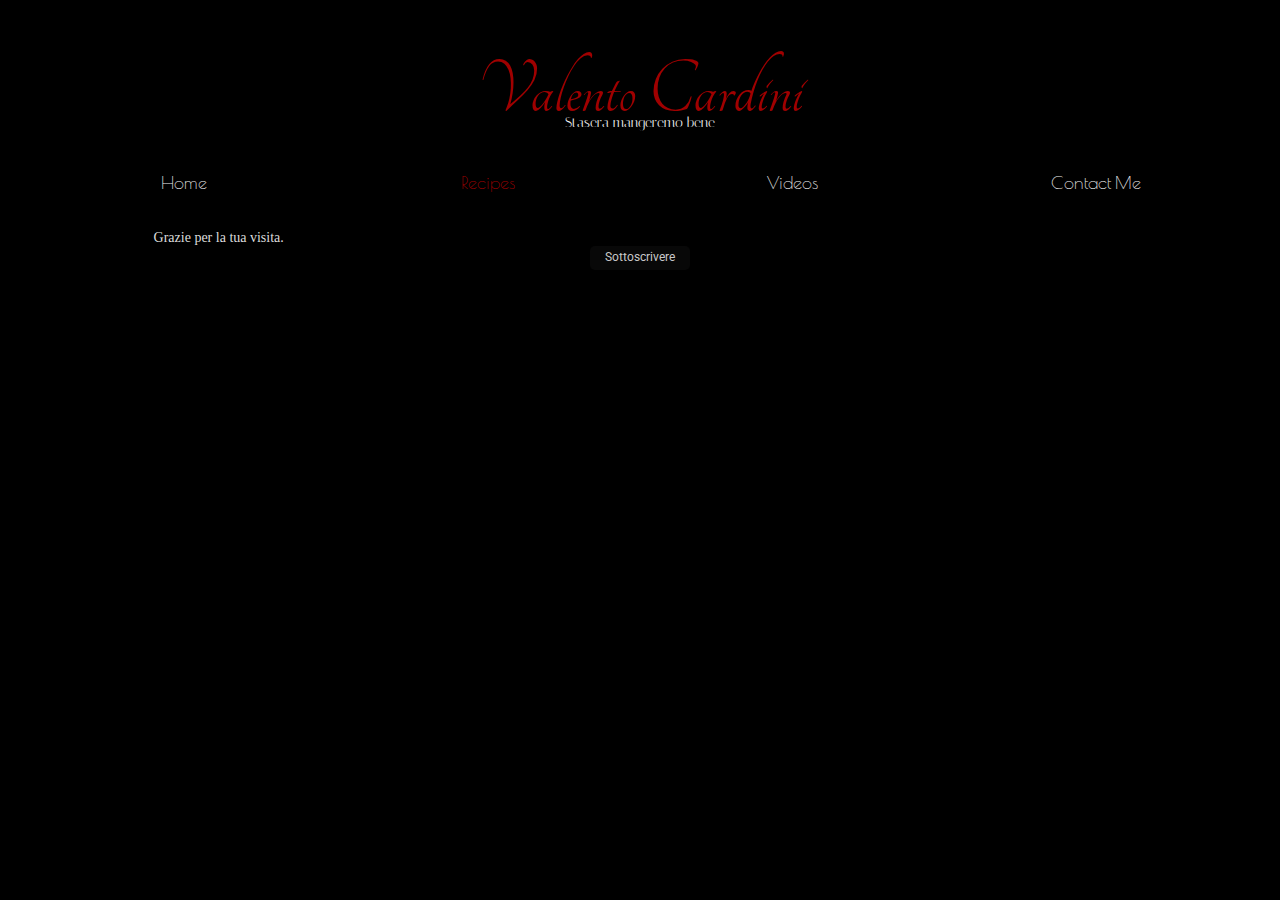
==== RECIPES/index.html @ 934b3c68 "fixed main navigation" ====
<!DOCTYPE HTML>
<html>
<head>
    <title>Valento Cardini | Recipes</title>
    
    <meta charset="utf-8">
    <meta name="description" content="Recipes of my favorite Italian dishes.">
    <meta name="viewport" content="width=device-width, initial-scale=1.0, maximum-scale=1.0">
    
    <link rel="stylesheet" href="../CSS/main.css" async>
    <link rel="stylesheet" href="../CSS/recipes.css" async>
    
    <link rel='stylesheet' href='https://fonts.googleapis.com/css?family=Tangerine|Italiana|Poiret+One|Roboto'>
    
    <script>
      (function(i,s,o,g,r,a,m){i['GoogleAnalyticsObject']=r;i[r]=i[r]||function(){
      (i[r].q=i[r].q||[]).push(arguments)},i[r].l=1*new Date();a=s.createElement(o),
      m=s.getElementsByTagName(o)[0];a.async=1;a.src=g;m.parentNode.insertBefore(a,m)
      })(window,document,'script','//www.google-analytics.com/analytics.js','ga');
    
      ga('create', 'UA-72287306-1', 'auto');
      ga('send', 'pageview');
    </script>    
</head>

<body>

<header id="mainheader">
    <div id="maintitle"><h1>Valento Cardini</h1><p>Stasera mangeremo bene</p></div>
    
    </header>

    <nav id="mainnav">
        <a href="../index.html">Home</a>
        <a href="../RECIPES/index.html" style="color:rgb(160,0,0)">Recipes</a>
        <a href="../VIDEOS/index.html">Videos</a>
        <a href="../contactme.html">Contact Me</a>
    </nav>

<main>
    
    <!--
    <section>
        <h2>What is cheffing?</h2>
                <p>Cheffing is an artistic expression</p>
                <p>Cheffing is an unforgiving science</p>
                <p>You must be intimitaly aware of your ingridients' finest qualities and their most finicky temperaments.</p>
                <p>It is your role as conductor to help them blossom and encourage their individual expression of their personalities, their talents, their passions.</p>
                <p>And care must be taken not to play favorites.  All the members you have so lovingly selected and cared after must get along and play nice with each other.</p>
                <p>No showboats allowed or you risk loosing the balance that is being so delicately crafted.</p>
                <p>All of this while in the midst of battling angry destructive flames who laughingly threaten to destroy your friends who helplessly look up at you through innocent misty eyes.</p>
                <p>You put them in the situation they are now in, which makes you solely responsible for their wellbeing.</p>
                <p>With fevereshness and compassion you tumble them to and fro, protecting them, bathing them, loving them.</p>
                <p>You boldly push their limits, you are taking a risk, but you know they cannot bloom if they stay bound within fear.  Nor you.</p>
                <p>That's it.  Enough!  It wasn't the timer, or a little voice.  It was you.  A feeling, a shadow, a touch.  You know they are almost there.</p>
                <p>Swiftly you remove them from the flame.  You stand back and watch them rest.</p>
                <p>You dare not disturb them.  This is their time.  They have earned it.</p>
                <p>Quietly and ceremoniously you prepare a canvas for them.  Only the best will do for their hard work.</p>
                <p>Now you present them to your guests.</p>
                <p>And like the conductor of a great symphony who with eyes closed listens to the last note as it makes it's final and dramatic solo exit, you feel pride.</p>
                <p>Both you and the conductor know that the pride you feel is not pride in yourselves, but pride in the members that blosssomed and shone.</p>
                <p>The applause at the concert hall and the ohhs and ahhs at the dining table are for them.</p>
                <p>And when it is all done.  What you have is beauty, pleasure, love.</p>
                <p>Cheffing is a seduction.</p>
    </section>    
    -->
    
</main>

<footer id="mainfooter"><p>Grazie per la tua visita.</p>
    <nav class="buttons"><a href="../index.html">Sottoscrivere</a></nav>
</footer>

</body>
</html>
---- CSS/main.css ----
/* reset default styles */

header, footer, nav, root {
    display: block;
}

html, body, main, header, footer, nav, div, aside, h1, h2, h3, p, img, ul, li {
    margin: 0;
    padding: 0;
    width: 100%;
}

h1, h2, h3, p {
    font-style: none;
    font-weight: normal;
}

@charset "UTF-8";

/* main styles */

html {
    background: rgb(0,0,0);
}

body {
    width: 95%;
    margin: 0 auto;
    color: rgb(220,220,220);
}

#mainheader {
    width: 100%;
    height: 100px;
    padding: 20px 0 0 0;
    margin: 40px auto 0 auto;
    display: flex;
    flex-flow: column;
}

#maintitle {
    display: flex;
    flex-flow: column;
    text-align: center;
}

#maintitle h1 {
    margin: 0;
    font-family: Tangerine;
    font-size: 80px;
    line-height: 0.8;
    color: rgb(160,0,0);
}

#maintitle p {
    margin: -10px 0 0 0;
    font-family: Italiana;
    font-size: 14px;
    color: rgb(240,240,240);
}

/*this will be therose*/
#maintitlebackground {
    width: 72%;
    margin: 0 auto;
}

#maintitlebackground img {
    width: 100%;
}

main {
    display: flex;
    flex-flow: column;
}

/* navigation styles */

#mainnav {
    height: 40px;
    padding: 0 0 10px 0;
    display: flex;
    flex-flow: row;
    /*background-image: url("http://valentocardini.com/IMAGES/fleetingpedals.png");
    background-size: contain;*/
    /*background: rgba(40,40,40,0.2);*/
}

#mainnav a {
    width: 25%;
    padding: 12px 0 0 0;
    font-family: Poiret One;
    font-size: 18px;
    text-align: center;
    text-decoration: none;
    color: rgb(240,240,240);
    transition: color 0.2s;
}

#mainnav a:hover {
    color: rgb(160,0,0);
}

#pagetitle {
    width: 100%;
    height: 80px;
    position: absolute;
    top: calc(50% - 80px);
    left: 0;
    right: 0;
    text-align: center;
    font-family: Italiana;
    font-size: 80px;
    color: rgba(250,0,0,0.2);
}

#mainfooter {
    width: 100%;
    height: 60px;
    margin: 20px 0 0 0;
}

#mainfooter p {
    width: 80%;
    margin: 0 auto;
    font-family: Rotobo;
    font-size: 14px;
}

/* Button Styles */

.buttons {
    width: 100px;
    height: 20px;
    padding: 4px 0 0 0;
    margin: 0 auto;
    font-family: Roboto;
    font-size: 12px;
    text-align: center;
    border-radius: 5px;
    background: rgba(10,10,10,0.8);
}

.buttons a {
    text-decoration: none;
    color: rgb(200,200,200);
}

.buttons:hover a {
    color: rgb(0,100,0);
}

@media all and (max-width: 320px) {
    body {width: 100%;}
    #mainnav {width: 100%; height: 200px; flex-flow: column; background: none;}
    #mainnav a {width: 100%; height: 48px; padding: 10px 0 0 0; background: rgb(10,10,10);}
    #mainnav a:nth-child(n) {border-bottom: 1px solid rgb(40,40,40); border-left: none; border-right: none;}
    #mainnav a:first-child {border-top: 1px solid rgb(40,40,40);}
}
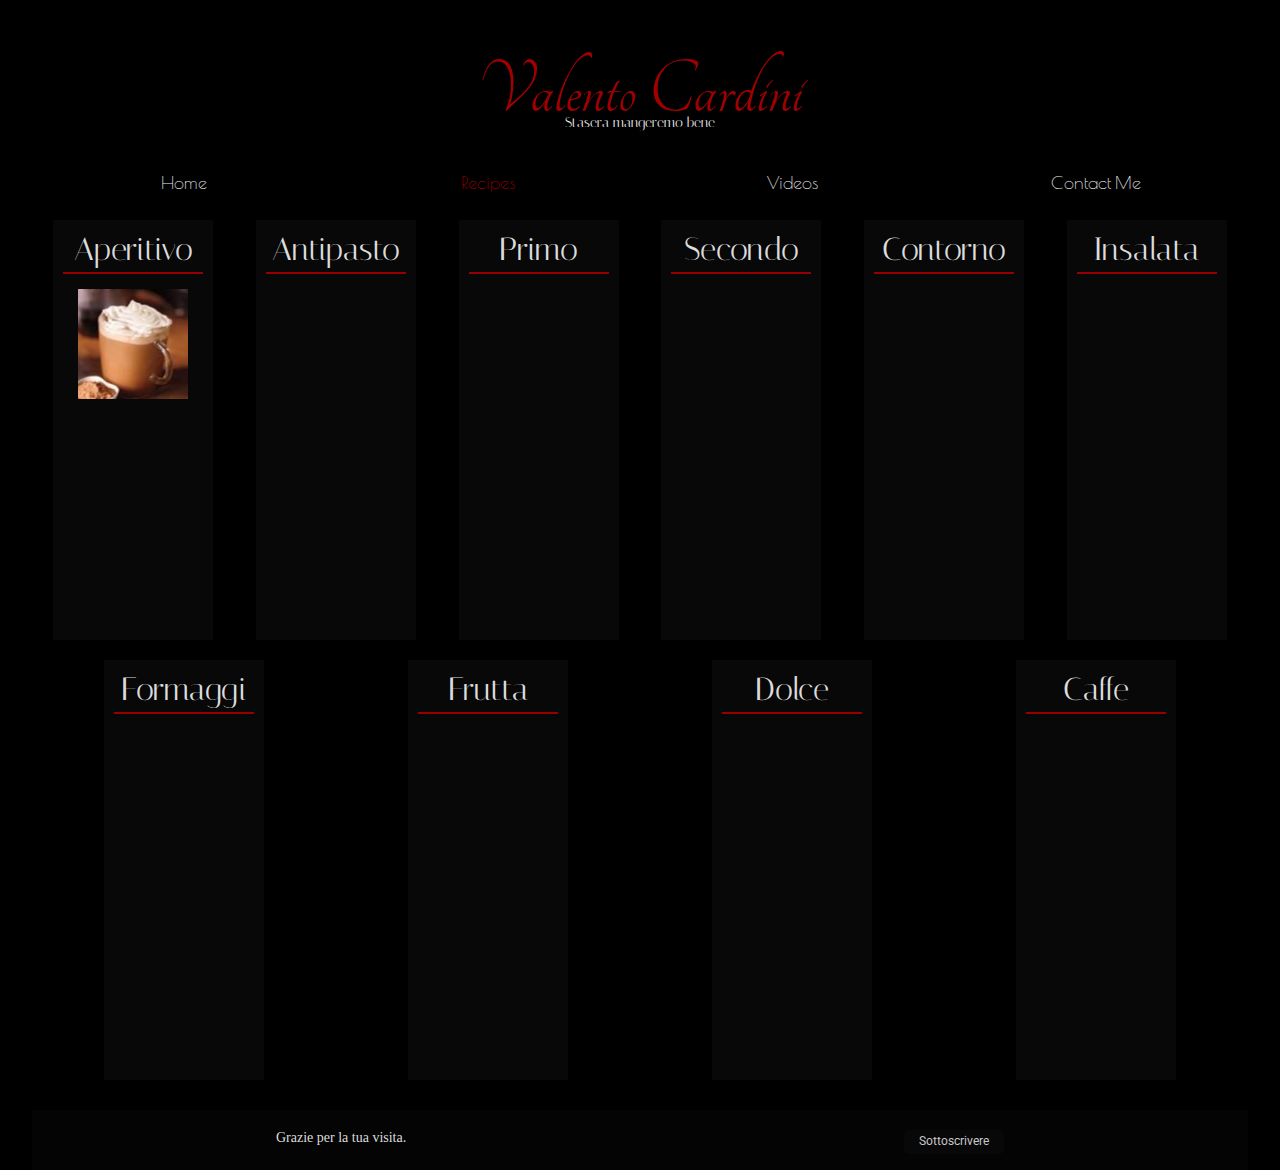
==== commit c35efb80: "completed recipes page" ====
--- a/RECIPES/index.html
+++ b/RECIPES/index.html
@@ -27,7 +27,6 @@
 
 <header id="mainheader">
     <div id="maintitle"><h1>Valento Cardini</h1><p>Stasera mangeremo bene</p></div>
-    
     </header>
 
     <nav id="mainnav">
@@ -38,7 +37,47 @@
     </nav>
 
 <main>
+    <section class="recipelist">
+        <h1>Aperitivo</h1>
+        <a href="mocchachino.html"><img src="../IMAGES/small-moccachino.png"></a>
+    </section>
     
+    <section class="recipelist">
+        <h1>Antipasto</h1>
+    </section>
+
+    <section class="recipelist">
+        <h1>Primo</h1>
+    </section>
+
+    <section class="recipelist">
+        <h1>Secondo</h1>
+    </section>
+
+    <section class="recipelist">
+        <h1>Contorno</h1>
+    </section>
+
+    <section class="recipelist">
+        <h1>Insalata</h1>
+    </section>
+
+    <section class="recipelist">
+        <h1>Formaggi</h1>
+    </section>
+
+    <section class="recipelist">
+        <h1>Frutta</h1>
+    </section>
+
+    <section class="recipelist">
+        <h1>Dolce</h1>
+    </section>
+
+    <section class="recipelist">
+        <h1>Caffe</h1>
+    </section>
+
     <!--
     <section>
         <h2>What is cheffing?</h2>
@@ -67,7 +106,8 @@
     
 </main>
 
-<footer id="mainfooter"><p>Grazie per la tua visita.</p>
+<footer>
+    <p>Grazie per la tua visita.</p>
     <nav class="buttons"><a href="../index.html">Sottoscrivere</a></nav>
 </footer>
 
--- a/CSS/main.css
+++ b/CSS/main.css
@@ -114,14 +114,19 @@
     color: rgba(250,0,0,0.2);
 }
 
-#mainfooter {
+footer {
     width: 100%;
-    height: 60px;
+    height: 40px;
     margin: 20px 0 0 0;
+    padding: 20px 0 0 0;
+    display: flex;
+    flex-flow: row;
+    justify-content: space-around;
+    background: rgba(20,20,20,0.2);
 }
 
-#mainfooter p {
-    width: 80%;
+footer p {
+    width: 140px;
     margin: 0 auto;
     font-family: Rotobo;
     font-size: 14px;
@@ -150,7 +155,7 @@
     color: rgb(0,100,0);
 }
 
-@media all and (max-width: 320px) {
+@media all and (max-width: 420px) {
     body {width: 100%;}
     #mainnav {width: 100%; height: 200px; flex-flow: column; background: none;}
     #mainnav a {width: 100%; height: 48px; padding: 10px 0 0 0; background: rgb(10,10,10);}
--- a/CSS/recipes.css
+++ b/CSS/recipes.css
@@ -0,0 +1,30 @@
+main {
+    flex-flow: row;
+    flex-wrap: wrap;
+    justify-content: space-around;
+    font-family: Italiana;
+}
+
+.recipelist {
+    width: 140px;
+    height: 400px;
+    margin: 10px;
+    padding: 10px;
+    background: rgba(20,20,20,0.4);
+}
+
+.recipelist h1 {
+    padding: 0 0 4px 0;
+    text-align: center;
+    border-bottom: 2px solid rgb(150,0,0);
+}
+
+.recipelist img {
+    width: 110px;
+    height: 110px;
+    margin: 15px;
+}
+
+@media all and (max-width: 420px) {
+    
+}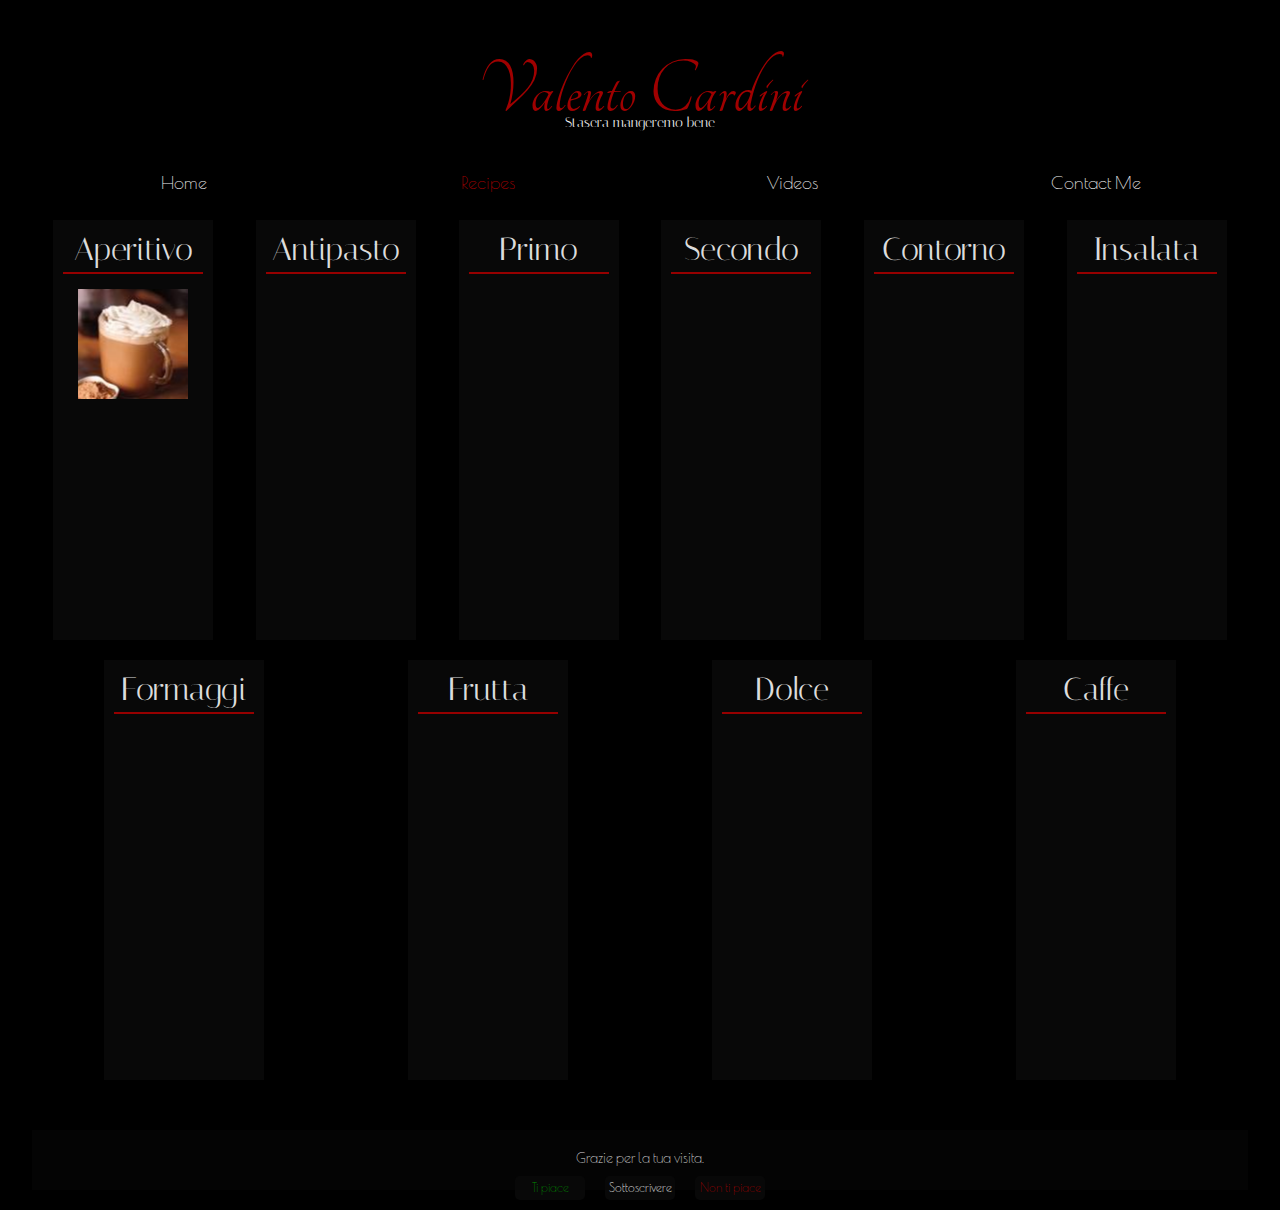
==== commit a975d61f: "updated footer" ====
--- a/RECIPES/index.html
+++ b/RECIPES/index.html
@@ -8,7 +8,7 @@
     <meta name="viewport" content="width=device-width, initial-scale=1.0, maximum-scale=1.0">
     
     <link rel="stylesheet" href="../CSS/main.css" async>
-    <link rel="stylesheet" href="../CSS/recipes.css" async>
+    <link rel="stylesheet" href="../CSS/recipelist.css" async>
     
     <link rel='stylesheet' href='https://fonts.googleapis.com/css?family=Tangerine|Italiana|Poiret+One|Roboto'>
     
@@ -27,7 +27,7 @@
 
 <header id="mainheader">
     <div id="maintitle"><h1>Valento Cardini</h1><p>Stasera mangeremo bene</p></div>
-    </header>
+</header>
 
     <nav id="mainnav">
         <a href="../index.html">Home</a>
@@ -39,7 +39,7 @@
 <main>
     <section class="recipelist">
         <h1>Aperitivo</h1>
-        <a href="mocchachino.html"><img src="../IMAGES/small-moccachino.png"></a>
+        <a href="mocchaccino-recipe.html"><img src="../IMAGES/mochaccino-small.png"></a>
     </section>
     
     <section class="recipelist">
@@ -108,7 +108,11 @@
 
 <footer>
     <p>Grazie per la tua visita.</p>
-    <nav class="buttons"><a href="../index.html">Sottoscrivere</a></nav>
+    <div id="footernav">
+        <nav class="buttons verdi"><a href="../index.html">Ti piace</a></nav>
+        <nav class="buttons bianchi"><a href="../index.html">Sottoscrivere</a></nav>
+        <nav class="buttons rosso"><a href="../index.html">Non ti piace</a></nav>
+    </div>
 </footer>
 
 </body>
--- a/CSS/main.css
+++ b/CSS/main.css
@@ -117,29 +117,35 @@
 footer {
     width: 100%;
     height: 40px;
-    margin: 20px 0 0 0;
+    margin: 40px 0 0 0;
     padding: 20px 0 0 0;
     display: flex;
-    flex-flow: row;
-    justify-content: space-around;
+    flex-flow: column;
     background: rgba(20,20,20,0.2);
 }
 
 footer p {
-    width: 140px;
+    width: 100%;
     margin: 0 auto;
-    font-family: Rotobo;
+    text-align: center;
+    font-family: Poiret One;
     font-size: 14px;
+}
+
+footer #footernav {
+    display: flex;
+    flex-flow: row;
+    justify-content: center;
 }
 
 /* Button Styles */
 
 .buttons {
-    width: 100px;
+    width: 70px;
     height: 20px;
     padding: 4px 0 0 0;
-    margin: 0 auto;
-    font-family: Roboto;
+    margin: 10px;
+    font-family: Poiret One;
     font-size: 12px;
     text-align: center;
     border-radius: 5px;
@@ -151,9 +157,13 @@
     color: rgb(200,200,200);
 }
 
-.buttons:hover a {
-    color: rgb(0,100,0);
-}
+/*.buttons:hover a {
+    color: rgb(100,0,0);
+}*/
+
+.verdi a {color: rgb(0,140,0);}
+.bianchi a {color: rgb(250,250,250);}
+.rosso a {color: rgb(160,0,0);}
 
 @media all and (max-width: 420px) {
     body {width: 100%;}
--- a/CSS/recipelist.css
+++ b/CSS/recipelist.css
@@ -0,0 +1,30 @@
+main {
+    flex-flow: row;
+    flex-wrap: wrap;
+    justify-content: space-around;
+    font-family: Italiana;
+}
+
+.recipelist {
+    width: 140px;
+    height: 400px;
+    margin: 10px;
+    padding: 10px;
+    background: rgba(20,20,20,0.4);
+}
+
+.recipelist h1 {
+    padding: 0 0 4px 0;
+    text-align: center;
+    border-bottom: 2px solid rgb(150,0,0);
+}
+
+.recipelist img {
+    width: 110px;
+    height: 110px;
+    margin: 15px;
+}
+
+@media all and (max-width: 420px) {
+    
+}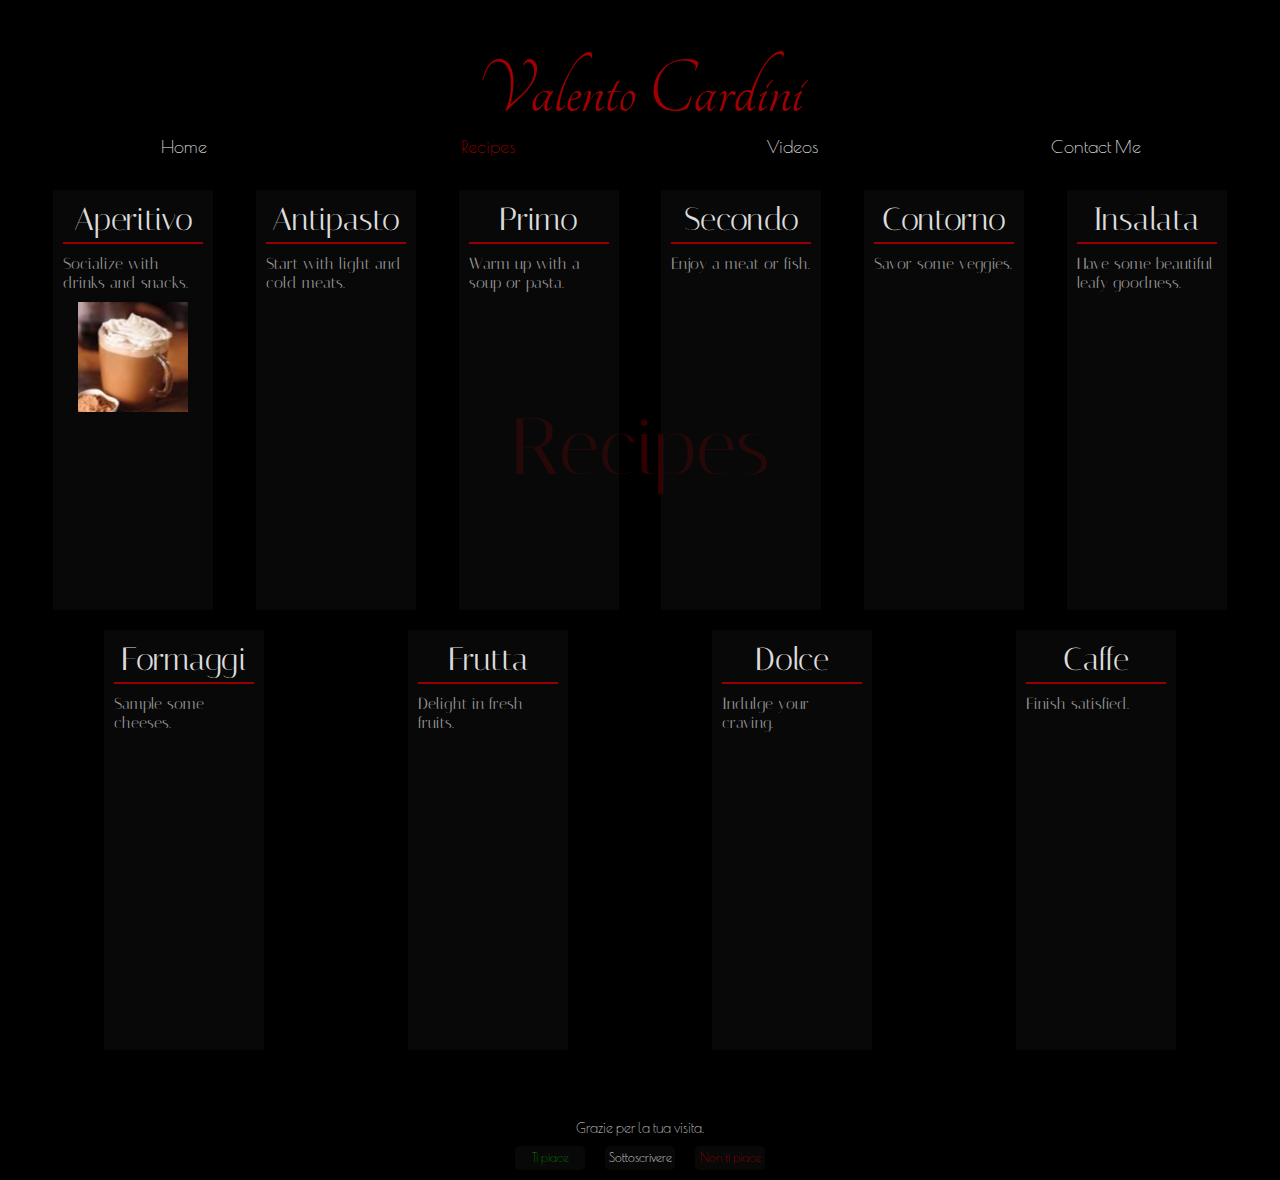
==== commit 6ea71358: "completed updating home, recipes, videos. started updating contact me. added favicon." ====
--- a/RECIPES/index.html
+++ b/RECIPES/index.html
@@ -11,6 +11,9 @@
     <link rel="stylesheet" href="../CSS/recipelist.css" async>
     
     <link rel='stylesheet' href='https://fonts.googleapis.com/css?family=Tangerine|Italiana|Poiret+One|Roboto'>
+
+    <link rel="icon" sizes="64x64" type="image/png" href="IMAGES/VC-6464.png">
+    <link rel="apple-touch-icon" sizes="64x64" href="IMAGES/VC-6464.png">
     
     <script>
       (function(i,s,o,g,r,a,m){i['GoogleAnalyticsObject']=r;i[r]=i[r]||function(){
@@ -26,56 +29,67 @@
 <body>
 
 <header id="mainheader">
-    <div id="maintitle"><h1>Valento Cardini</h1><p>Stasera mangeremo bene</p></div>
-</header>
-
+    <div id="maintitle"><h1>Valento Cardini</h1><!--<p>Stasera mangeremo bene</p>--></div>
     <nav id="mainnav">
         <a href="../index.html">Home</a>
         <a href="../RECIPES/index.html" style="color:rgb(160,0,0)">Recipes</a>
         <a href="../VIDEOS/index.html">Videos</a>
         <a href="../contactme.html">Contact Me</a>
     </nav>
+</header>
+
 
 <main>
+    <h1 id="pagetitle">Recipes</h1>
     <section class="recipelist">
         <h1>Aperitivo</h1>
+        <p>Socialize with drinks and snacks.</p>
         <a href="mocchaccino-recipe.html"><img src="../IMAGES/mochaccino-small.png"></a>
     </section>
     
     <section class="recipelist">
         <h1>Antipasto</h1>
+        <p>Start with light and cold meats.</p>
     </section>
 
     <section class="recipelist">
         <h1>Primo</h1>
+        <p>Warm up with a soup or pasta.</p>
     </section>
 
     <section class="recipelist">
         <h1>Secondo</h1>
+        <p>Enjoy a meat or fish.</p>
     </section>
 
     <section class="recipelist">
         <h1>Contorno</h1>
+        <p>Savor some veggies.</p>
     </section>
 
     <section class="recipelist">
         <h1>Insalata</h1>
+        <p>Have some beautiful leafy goodness.</p>
     </section>
 
     <section class="recipelist">
         <h1>Formaggi</h1>
+        <p>Sample some cheeses.</p>
     </section>
 
     <section class="recipelist">
         <h1>Frutta</h1>
+        <p>Delight in fresh fruits.</p>
     </section>
 
     <section class="recipelist">
         <h1>Dolce</h1>
+        <p>Indulge your craving.</p>
     </section>
 
     <section class="recipelist">
         <h1>Caffe</h1>
+        <p>Finish satisfied.</p>
     </section>
 
     <!--
--- a/CSS/main.css
+++ b/CSS/main.css
@@ -33,7 +33,7 @@
     width: 100%;
     height: 100px;
     padding: 20px 0 0 0;
-    margin: 40px auto 0 auto;
+    margin: 40px auto 20px auto;
     display: flex;
     flex-flow: column;
 }
@@ -105,23 +105,24 @@
     width: 100%;
     height: 80px;
     position: absolute;
-    top: calc(50% - 80px);
+    top: calc(50% - 50px);
     left: 0;
     right: 0;
     text-align: center;
     font-family: Italiana;
     font-size: 80px;
     color: rgba(250,0,0,0.2);
+    z-index: -1;
 }
 
 footer {
     width: 100%;
     height: 40px;
     margin: 40px 0 0 0;
-    padding: 20px 0 0 0;
+    padding: 20px 0;
     display: flex;
     flex-flow: column;
-    background: rgba(20,20,20,0.2);
+    /*background: rgba(20,20,20,0.2);*/
 }
 
 footer p {
--- a/CSS/recipelist.css
+++ b/CSS/recipelist.css
@@ -19,10 +19,15 @@
     border-bottom: 2px solid rgb(150,0,0);
 }
 
+.recipelist p {
+    margin: 10px 0;
+    color: rgb(150,150,150);
+}
+
 .recipelist img {
     width: 110px;
     height: 110px;
-    margin: 15px;
+    margin: 0 15px 10px 15px;
 }
 
 @media all and (max-width: 420px) {
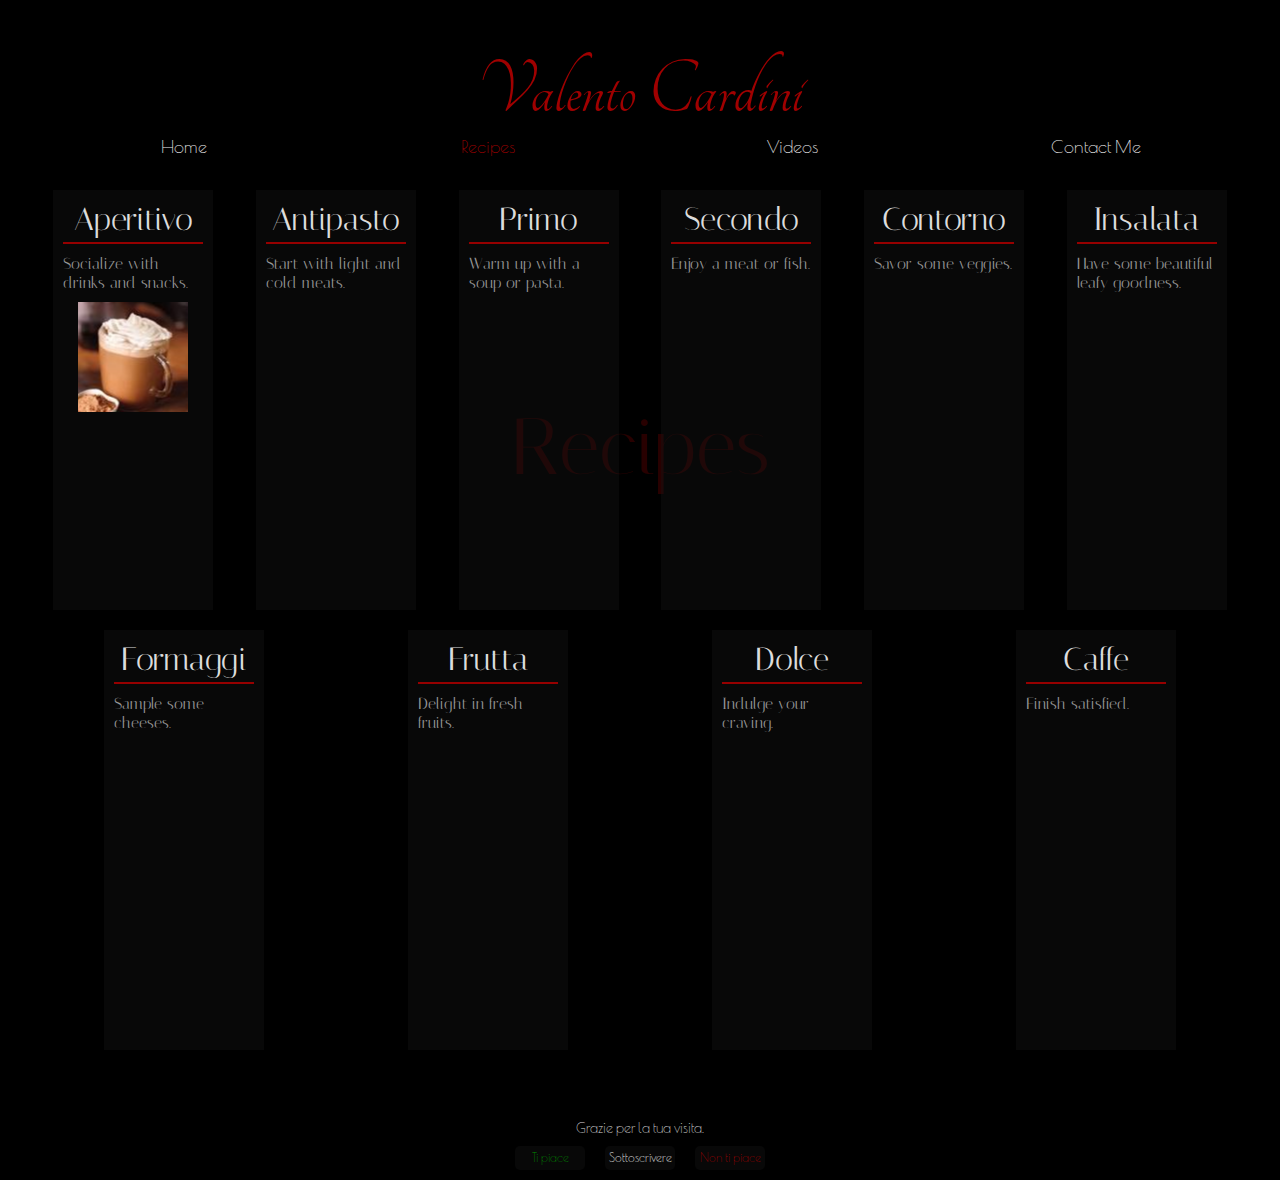
==== commit 604a5cd7: "corrected path for tab icon" ====
--- a/RECIPES/index.html
+++ b/RECIPES/index.html
@@ -12,8 +12,8 @@
     
     <link rel='stylesheet' href='https://fonts.googleapis.com/css?family=Tangerine|Italiana|Poiret+One|Roboto'>
 
-    <link rel="icon" sizes="64x64" type="image/png" href="IMAGES/VC-6464.png">
-    <link rel="apple-touch-icon" sizes="64x64" href="IMAGES/VC-6464.png">
+    <link rel="icon" sizes="64x64" type="image/png" href="../IMAGES/VC-6464.png">
+    <link rel="apple-touch-icon" sizes="64x64" href="../IMAGES/VC-6464.png">
     
     <script>
       (function(i,s,o,g,r,a,m){i['GoogleAnalyticsObject']=r;i[r]=i[r]||function(){
--- a/CSS/main.css
+++ b/CSS/main.css
@@ -111,7 +111,7 @@
     text-align: center;
     font-family: Italiana;
     font-size: 80px;
-    color: rgba(250,0,0,0.2);
+    color: rgba(200,0,0,0.2);
     z-index: -1;
 }
 
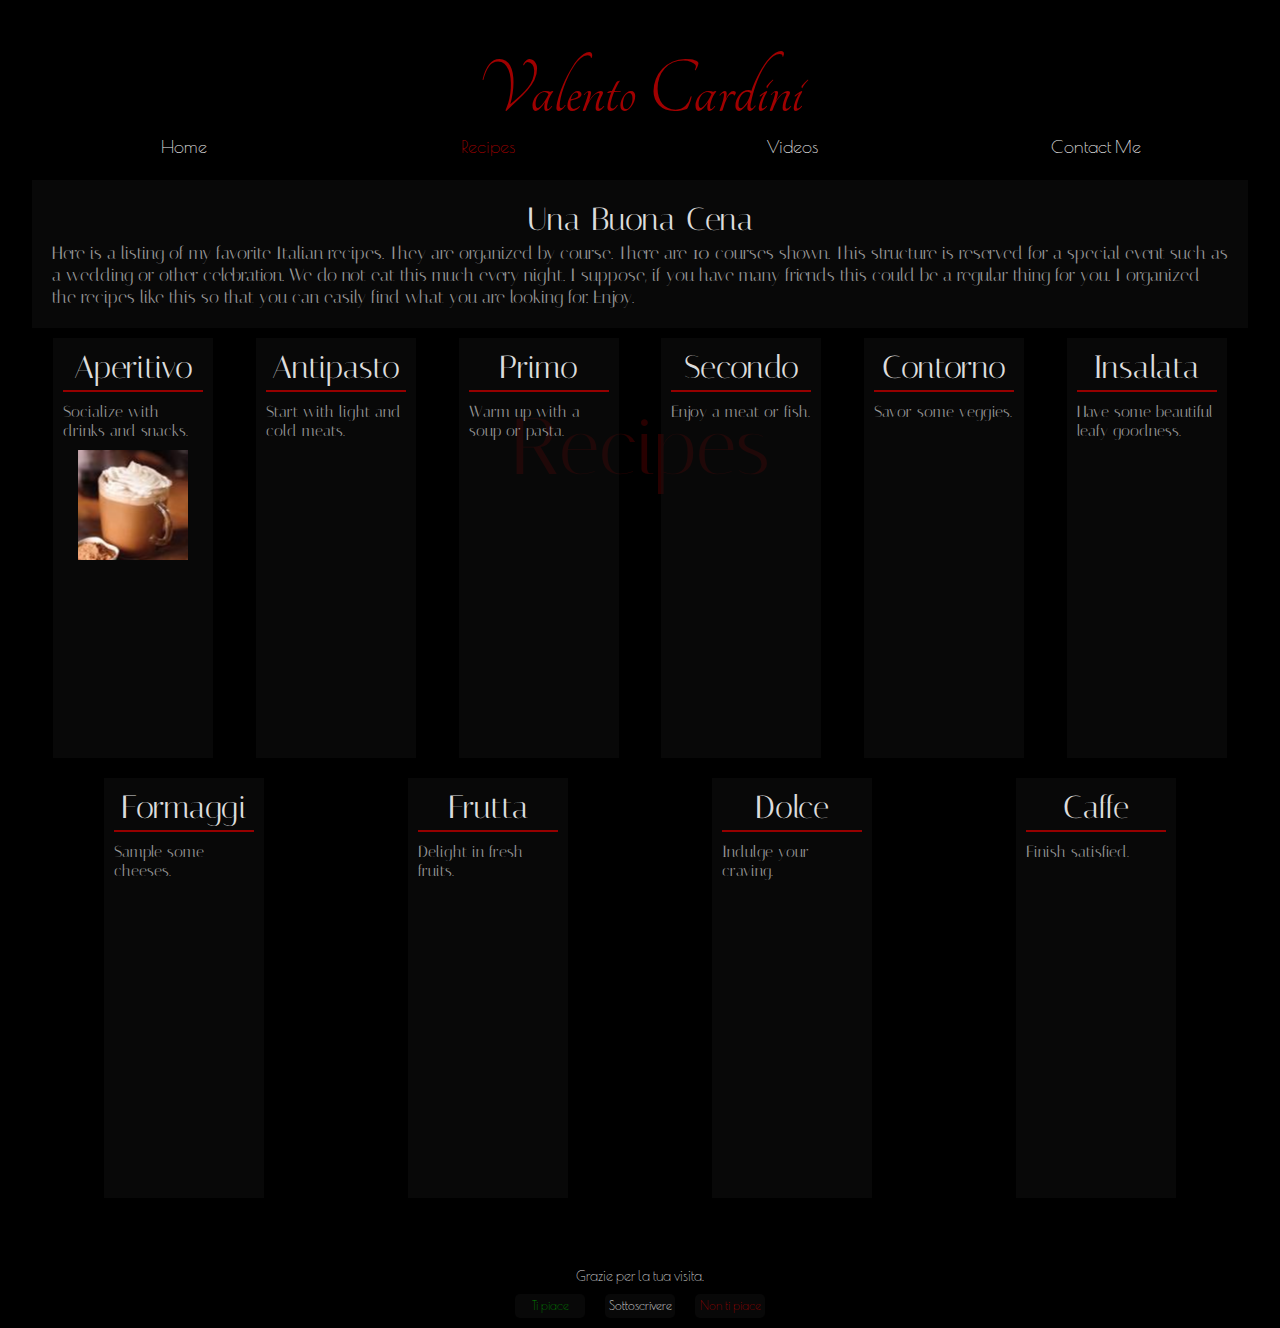
==== commit 886bc3cb: "made formating of recipes and videos similar" ====
--- a/RECIPES/index.html
+++ b/RECIPES/index.html
@@ -10,7 +10,7 @@
     <link rel="stylesheet" href="../CSS/main.css" async>
     <link rel="stylesheet" href="../CSS/recipelist.css" async>
     
-    <link rel='stylesheet' href='https://fonts.googleapis.com/css?family=Tangerine|Italiana|Poiret+One|Roboto'>
+    <link rel='stylesheet' href='https://fonts.googleapis.com/css?family=Tangerine|Italiana|Poiret+One'>
 
     <link rel="icon" sizes="64x64" type="image/png" href="../IMAGES/VC-6464.png">
     <link rel="apple-touch-icon" sizes="64x64" href="../IMAGES/VC-6464.png">
@@ -38,9 +38,18 @@
     </nav>
 </header>
 
-
 <main>
     <h1 id="pagetitle">Recipes</h1>
+    
+    <section id="recipeintroduction">
+        <h1>Una Buona Cena</h1>
+        <p>Here is a listing of my favorite Italian recipes.  They are organized by course.
+        There are 10 courses shown.  This structure is reserved for a special event such as a wedding or other celebration.
+        We do not eat this much every night.  I suppose, if you have many friends this could be a regular thing for you.
+        I organized the recipes like this so that you can easily find what you are looking for.  Enjoy.</p>
+    </section>
+    
+    <section id="recipelistcontainer">
     <section class="recipelist">
         <h1>Aperitivo</h1>
         <p>Socialize with drinks and snacks.</p>
@@ -91,6 +100,7 @@
         <h1>Caffe</h1>
         <p>Finish satisfied.</p>
     </section>
+    </section>
 
     <!--
     <section>
--- a/CSS/recipelist.css
+++ b/CSS/recipelist.css
@@ -1,8 +1,34 @@
 main {
+    flex-flow: column;
+    font-family: Italiana;
+}
+
+#recipeintroduction {
+    width: calc(100% - 40px);
+    margin: 0 auto;
+    padding: 20px;
+    background: rgba(20,20,20,0.4);
+}
+
+#recipeintroduction h1 {
+    width: 90%;
+    max-width: 420px;
+    margin: 0 auto;
+    padding: 0 0 4px 0;
+    text-align: center;
+}
+
+#recipeintroduction p {
+    margin: 0;
+    font-size: 18px;
+    color: rgb(150,150,150);
+}
+
+#recipelistcontainer {
+    display: flex;
     flex-flow: row;
     flex-wrap: wrap;
     justify-content: space-around;
-    font-family: Italiana;
 }
 
 .recipelist {
